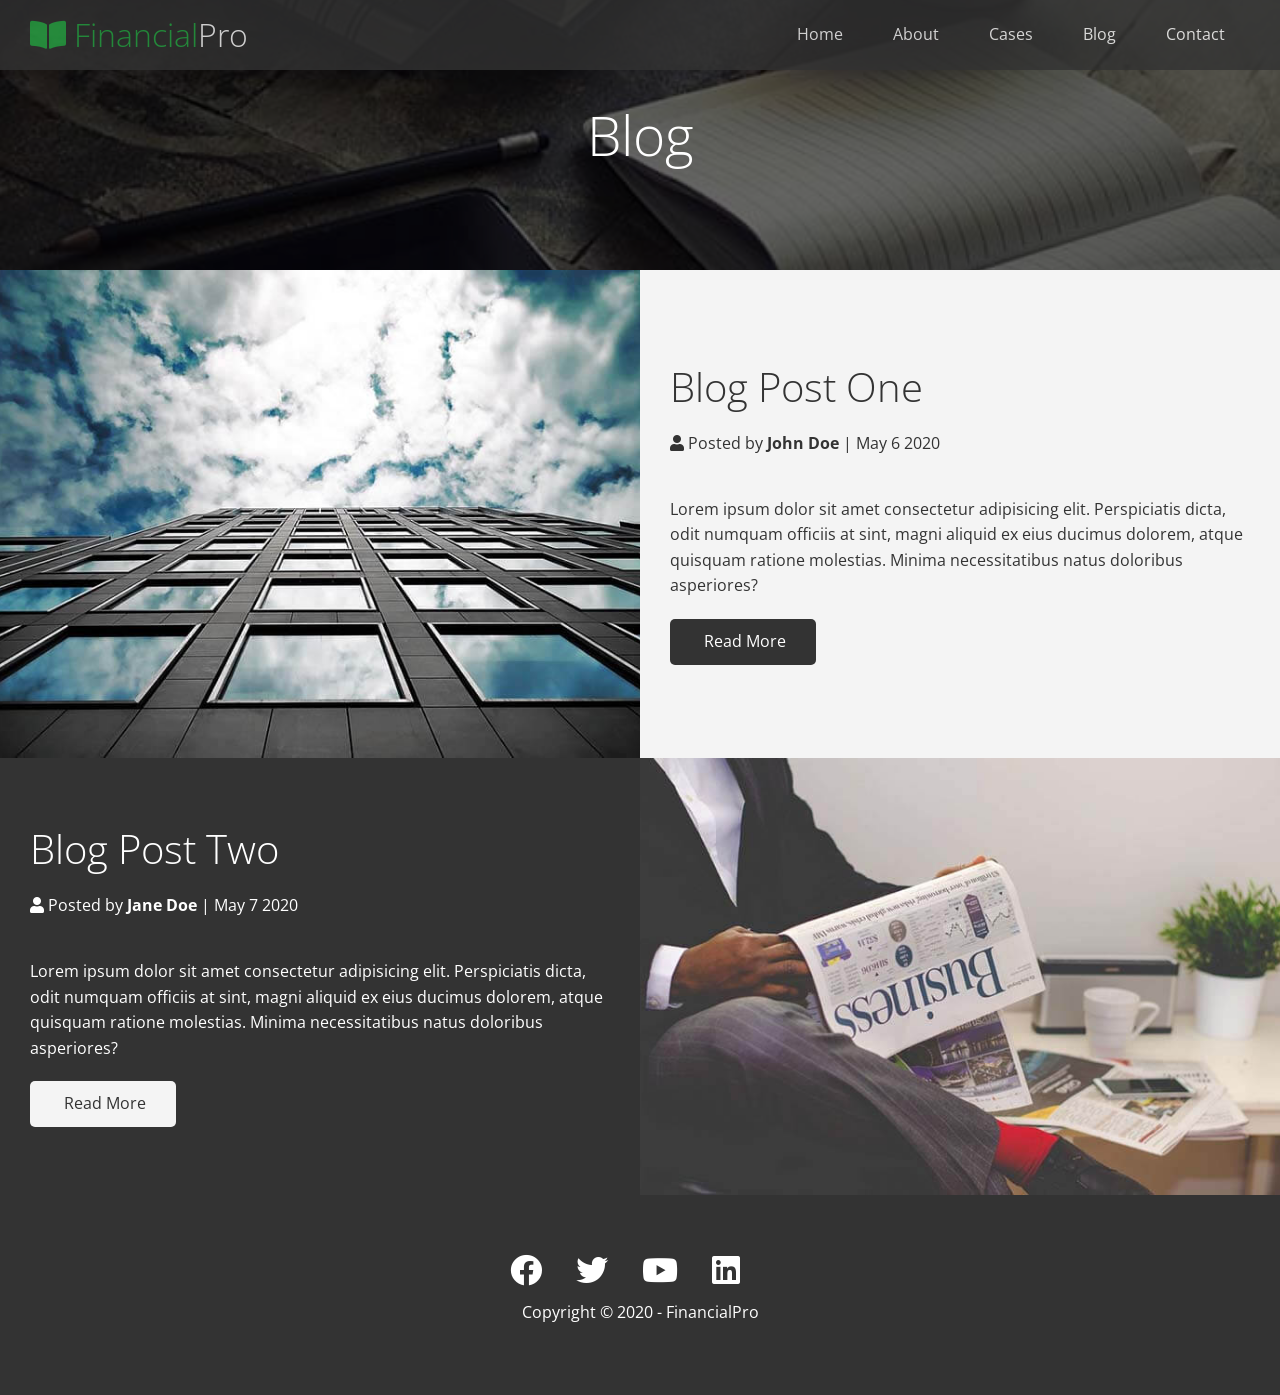
==== blog.html @ a2325a2c "finishing the homepage." ====
<!DOCTYPE html>
<html lang="en">
  <head>
    <meta charset="UTF-8" />
    <meta name="viewport" content="width=device-width, initial-scale=1.0" />
    <link
      rel="stylesheet"
      href="https://cdnjs.cloudflare.com/ajax/libs/font-awesome/5.14.0/css/all.min.css"
    />
    <link rel="stylesheet" href="css/utilities.css" />
    <link rel="stylesheet" href="css/style.css" />
    <title>Read Our Blog</title>
  </head>
  <body id="home">
    <header class="hero blog">
      <div id="navbar" class="navbar">
        <h1 class="logo">
          <span class="text-primary"
            ><i class="fas fa-book-open"></i> Financial</span
          >Pro
        </h1>
        <nav>
          <ul>
            <li><a href="index.html">Home</a></li>
            <li><a href="index.html#about">About</a></li>
            <li><a href="index.html#cases">Cases</a></li>
            <li><a href="index.html#blog">Blog</a></li>
            <li><a href="index.html#contact">Contact</a></li>
          </ul>
        </nav>
      </div>

      <div class="content">
        <h1>Blog</h1>
      </div>
    </header>

    <main>
      <article class="flex-columns">
        <div class="row">
          <div class="column">
            <div class="column-1">
              <img src="./img/blog/blog1.jpg" alt="" />
            </div>
          </div>
          <div class="column">
            <div class="column-2 bg-light">
              <h2>Blog Post One</h2>
              <p class="meta">
                <i class="fas fa-user"></i> Posted by
                <strong>John Doe</strong> | May 6 2020
              </p>
              <p>
                Lorem ipsum dolor sit amet consectetur adipisicing elit.
                Perspiciatis dicta, odit numquam officiis at sint, magni aliquid
                ex eius ducimus dolorem, atque quisquam ratione molestias.
                Minima necessitatibus natus doloribus asperiores?
              </p>
              <a href="post.html" class="btn btn-dark"
                ><i class="fas fa-chaveron"></i> Read More</a
              >
            </div>
          </div>
        </div>
      </article>

      <article class="flex-columns flex-reverse">
        <div class="row">
          <div class="column">
            <div class="column-1">
              <img src="./img/blog/blog2.jpg" alt="" />
            </div>
          </div>
          <div class="column">
            <div class="column-2 bg-dark">
              <h2>Blog Post Two</h2>
              <p class="meta">
                <i class="fas fa-user"></i> Posted by
                <strong>Jane Doe</strong> | May 7 2020
              </p>
              <p>
                Lorem ipsum dolor sit amet consectetur adipisicing elit.
                Perspiciatis dicta, odit numquam officiis at sint, magni aliquid
                ex eius ducimus dolorem, atque quisquam ratione molestias.
                Minima necessitatibus natus doloribus asperiores?
              </p>
              <a href="post.html" class="btn btn-light"
                ><i class="fas fa-chaveron"></i> Read More</a
              >
            </div>
          </div>
        </div>
      </article>
    </main>

    <footer class="footer bg-dark">
      <div class="social">
        <a href="#"><i class="fab fa-facebook fa-2x"></i></a>
        <a href="#"><i class="fab fa-twitter fa-2x"></i></a>
        <a href="#"><i class="fab fa-youtube fa-2x"></i></a>
        <a href="#"><i class="fab fa-linkedin fa-2x"></i></a>
      </div>
      <p>Copyright &copy; 2020 - FinancialPro</p>
    </footer>
  </body>
</html>
---- css/utilities.css ----
/* Text colors */
.text-primary {
  color: #28a745;
}

.text-secondary {
  color: #0284d0;
}

/* Button */
.btn {
  cursor: pointer;
  display: inline-block;
  padding: 10px 30px;
  color: #fff;
  background-color: #28a745;
  border: none;
  border-radius: 5px;
}

.btn:hover {
  opacity: 0.9;
}

.btn-primary,
.bg-primary {
  background: #28a745;
  color: #fff;
}

.btn-secondary,
.bg-secondary {
  background: #0284d0;
  color: #fff;
}

.btn-dark,
.bg-dark {
  background: #333;
  color: #fff;
}

.btn-light,
.bg-light {
  background: #f4f4f4;
  color: #333;
}

.btn-outline {
  background: transparent;
  border: 1px solid #fff;
}

/* Flex Items */
.flex-items {
  display: flex;
  text-align: center;
  justify-content: center;
  text-align: center;
  height: 100%;
}

.flex-items > div {
  padding: 20px;
}

/* Flex columns */
.flex-columns.flex-reverse .row {
  flex-direction: row-reverse;
}

.flex-columns .row {
  display: flex;
  flex-direction: row;
  flex-wrap: wrap;
  width: 100%;
}

.flex-columns .column {
  display: flex;
  flex-direction: column;
  flex-basis: 100%;
  flex: 1;
}

.flex-columns .column .column-1,
.flex-columns .column .column-2 {
  height: 100%;
}

.flex-columns img {
  width: 100%;
  height: 100%;
  object-fit: cover;
}

.flex-columns .column-2 {
  display: flex;
  flex-direction: column;
  align-items: flex-start;
  justify-content: center;
  padding: 30px;
}

.flex-columns h2 {
  font-size: 40px;
  font-weight: 100;
}

.flex-columns h4 {
  margin-bottom: 10px;
}

.flex-columns p {
  margin: 20px 0;
}

/* Section header */
.section-header {
  padding: 30px;
  display: flex;
  flex-direction: column;
  align-items: center;
  justify-content: center;
  text-align: center;
}

.section-header h2 {
  font-size: 40px;
  margin: 20px 0;
}

.section-padding {
  padding: 20px 20px 40px;
}

/* Flex grid */
.flex-grid .row {
  display: flex;
  flex-wrap: wrap;
  padding: 0 4px;
}

.flex-grid .column {
  flex: 25%;
  max-width: 25%;
  padding: 0 4px;
}
---- css/style.css ----
@import url("https://fonts.googleapis.com/css2?family=Open+Sans:wght@300;400&display=swap");

* {
  box-sizing: border-box;
  padding: 0;
  margin: 0;
}

body {
  font-family: "Open Sans", sans-serif;
  background: #fff;
  color: #333;
  line-height: 1.6;
}

ul {
  list-style: none;
}

a {
  color: #333;
  text-decoration: none;
}

h1,
h2 {
  font-weight: 300;
  line-height: 1.2;
}

p {
  margin: 10px 0;
}

img {
  width: 100%;
}

/* Navbar */
.navbar {
  display: flex;
  align-items: center;
  justify-content: space-between;
  background-color: #333;
  color: #fff;
  opacity: 0.8;
  width: 100%;
  height: 70px;
  position: fixed;
  top: 0px;
  padding: 0 30px;
}

.navbar.top {
  background: transparent;
}

.navbar a {
  color: #fff;
  padding: 10px 20px;
  margin: 0 5px;
}

.navbar a:hover {
  border-bottom: #28a745 2px solid;
}

.navbar ul {
  display: flex;
}

.navbar.logo {
  font-weight: 400;
}

/* Header */
.hero {
  background: url("../img/home/showcase.jpg") no-repeat center center/cover;
  height: 100vh;
  position: relative;
  color: #fff;
}

.hero .content {
  display: flex;
  flex-direction: column;
  align-items: center;
  justify-content: center;
  text-align: center;
  height: 100%;
  padding: 0 20px;
}

.hero .content h1 {
  font-size: 55px;
}

.hero .content p {
  font-size: 23px;
  max-width: 600px;
  margin: 20px 0 30px;
}

.hero::before {
  content: "";
  position: absolute;
  top: 0;
  left: 0;
  width: 100%;
  height: 100%;
  background: rgba(0, 0, 0, 0.6);
}

.hero * {
  z-index: 10;
}

.hero.blog {
  background: url(../img/home/blog.jpg) no-repeat center center/cover;
  height: 30vh;
}

/* Icons */
.icons {
  padding: 30px;
}

.icons h3 {
  font-weight: bold;
  margin-bottom: 15px;
}

.icons i {
  background-color: #28a745;
  color: #fff;
  padding: 1rem;
  border-radius: 50%;
  margin-bottom: 15px;
}

.cases img:hover {
  opacity: 0.7;
}

.team img {
  border-radius: 50%;
}

/* Callback form */
.callback-form {
  width: 100%;
  padding: 20px 0;
}

.callback-form label {
  display: block;
  margin-bottom: 5px;
}

.callback-form .form-control {
  margin-bottom: 15px;
}

.callback-form input {
  width: 100%;
  padding: 4px;
  height: 40px;
  border: #f5f5f5 1px solid;
}

.callback-form input:focus {
  outline-color: #28a745;
}

.callback-form .btn {
  padding: 12px 0;
  margin-top: 20px;
}

/* Post */
.post {
  padding: 50px 30px;
}

.post h2 {
  font-size: 40px;
  margin-bottom: 20px;
  padding-bottom: 10px;
  border-bottom: #ccc solid 1px;
}

.post .meta {
  margin-bottom: 30px;
}

.post img {
  width: 300px;
  border-radius: 50%;
  display: block;
  margin: 0 auto 30px;
}

/* Footer */
.footer {
  display: flex;
  flex-direction: column;
  align-items: center;
  justify-content: center;
  text-align: center;
  height: 200px;
}

.footer a {
  color: #fff;
}

.footer a:hover {
  color: #28a745;
}

.footer .social > * {
  margin-right: 30px;
}

/* Mobile */
@media (max-width: 768px) {
  .navbar {
    flex-direction: column;
    height: 120px;
    padding: 20px;
  }

  .navbar a {
    padding: 10px 10px;
    margin: 0 3px;
  }

  .flex-items {
    flex-direction: column;
  }

  .flex-columns .column,
  .flex-grid .column {
    flex: 100%;
    max-width: 100%;
  }

  .team img {
    width: 70%;
  }
}
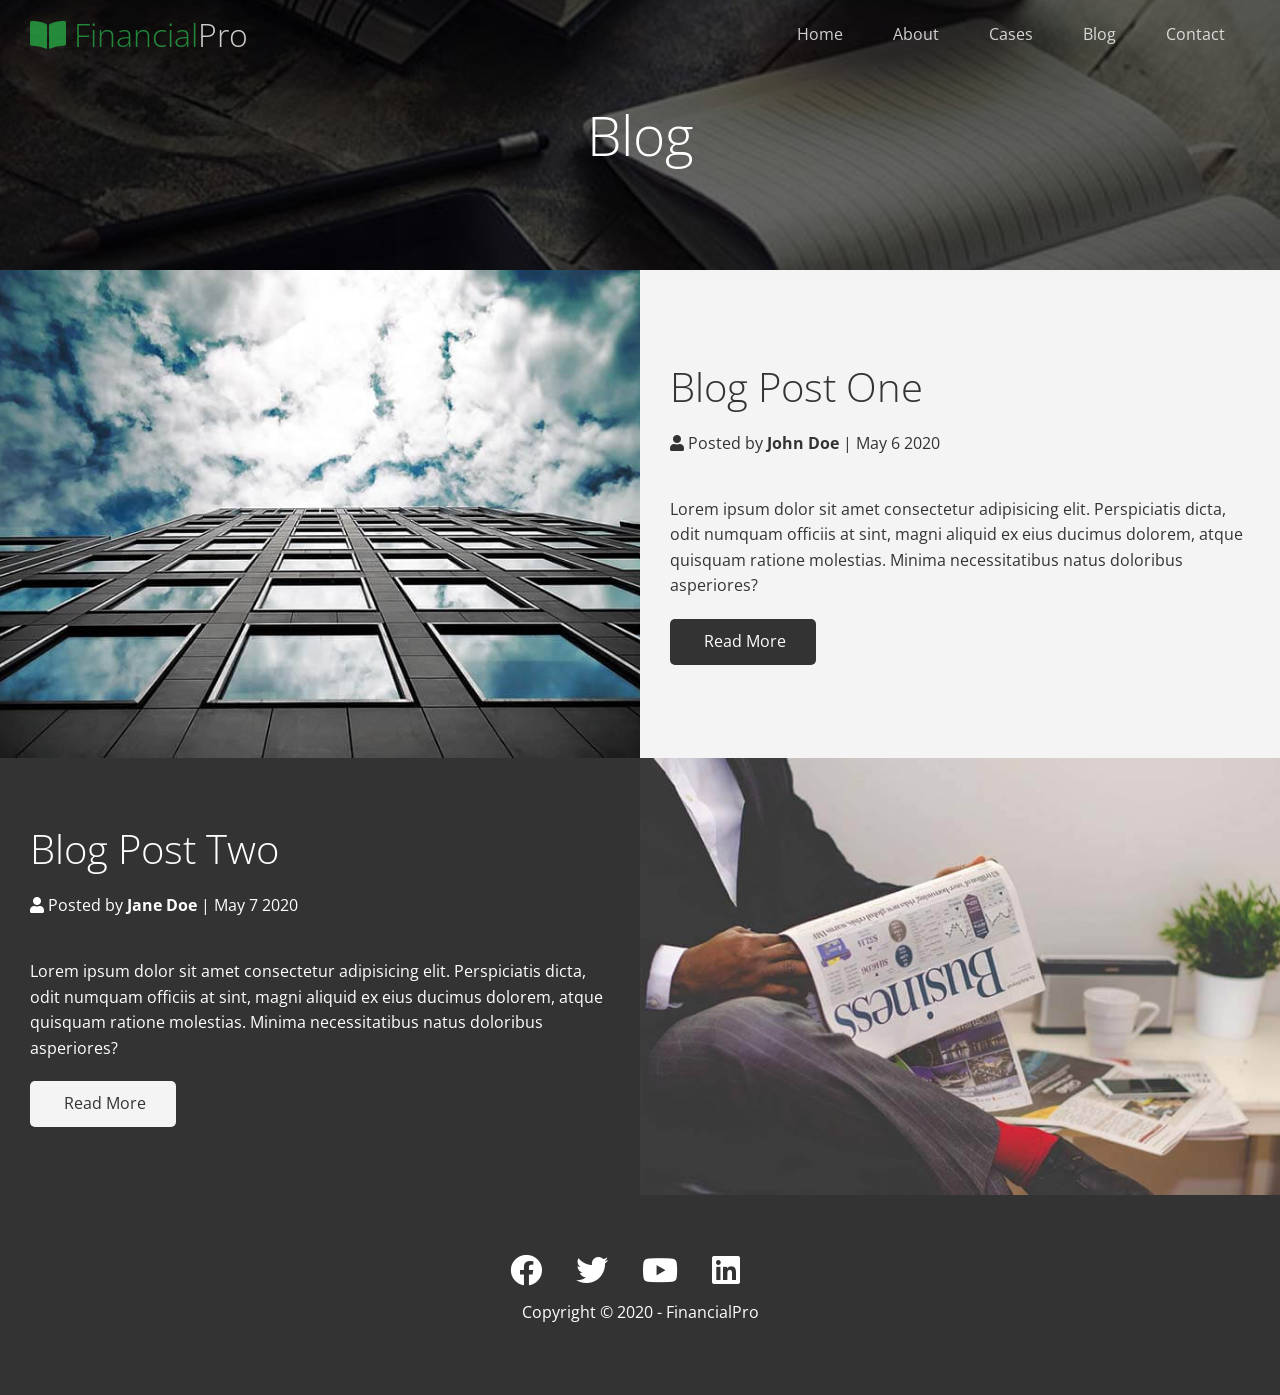
==== commit 524d2008: "Completed FinancialPro." ====
--- a/blog.html
+++ b/blog.html
@@ -13,7 +13,7 @@
   </head>
   <body id="home">
     <header class="hero blog">
-      <div id="navbar" class="navbar">
+      <div id="navbar" class="navbar top">
         <h1 class="logo">
           <span class="text-primary"
             ><i class="fas fa-book-open"></i> Financial</span
@@ -102,5 +102,26 @@
       </div>
       <p>Copyright &copy; 2020 - FinancialPro</p>
     </footer>
+
+    <script>
+      const navbar = document.getElementById("navbar");
+      let scrolled = false;
+
+      window.onscroll = function () {
+        if (window.pageYOffset > 100) {
+          navbar.classList.remove("top");
+          if (!scrolled) {
+            navbar.style.transform = "translateY(-70px)";
+          }
+          setTimeout(function () {
+            navbar.style.transform = "translateY(0)";
+            scrolled = true;
+          }, 200);
+        } else {
+          navbar.classList.add("top");
+          scrolled = false;
+        }
+      };
+    </script>
   </body>
 </html>
--- a/css/style.css
+++ b/css/style.css
@@ -49,6 +49,7 @@
   position: fixed;
   top: 0px;
   padding: 0 30px;
+  transition: 0.5s;
 }
 
 .navbar.top {
